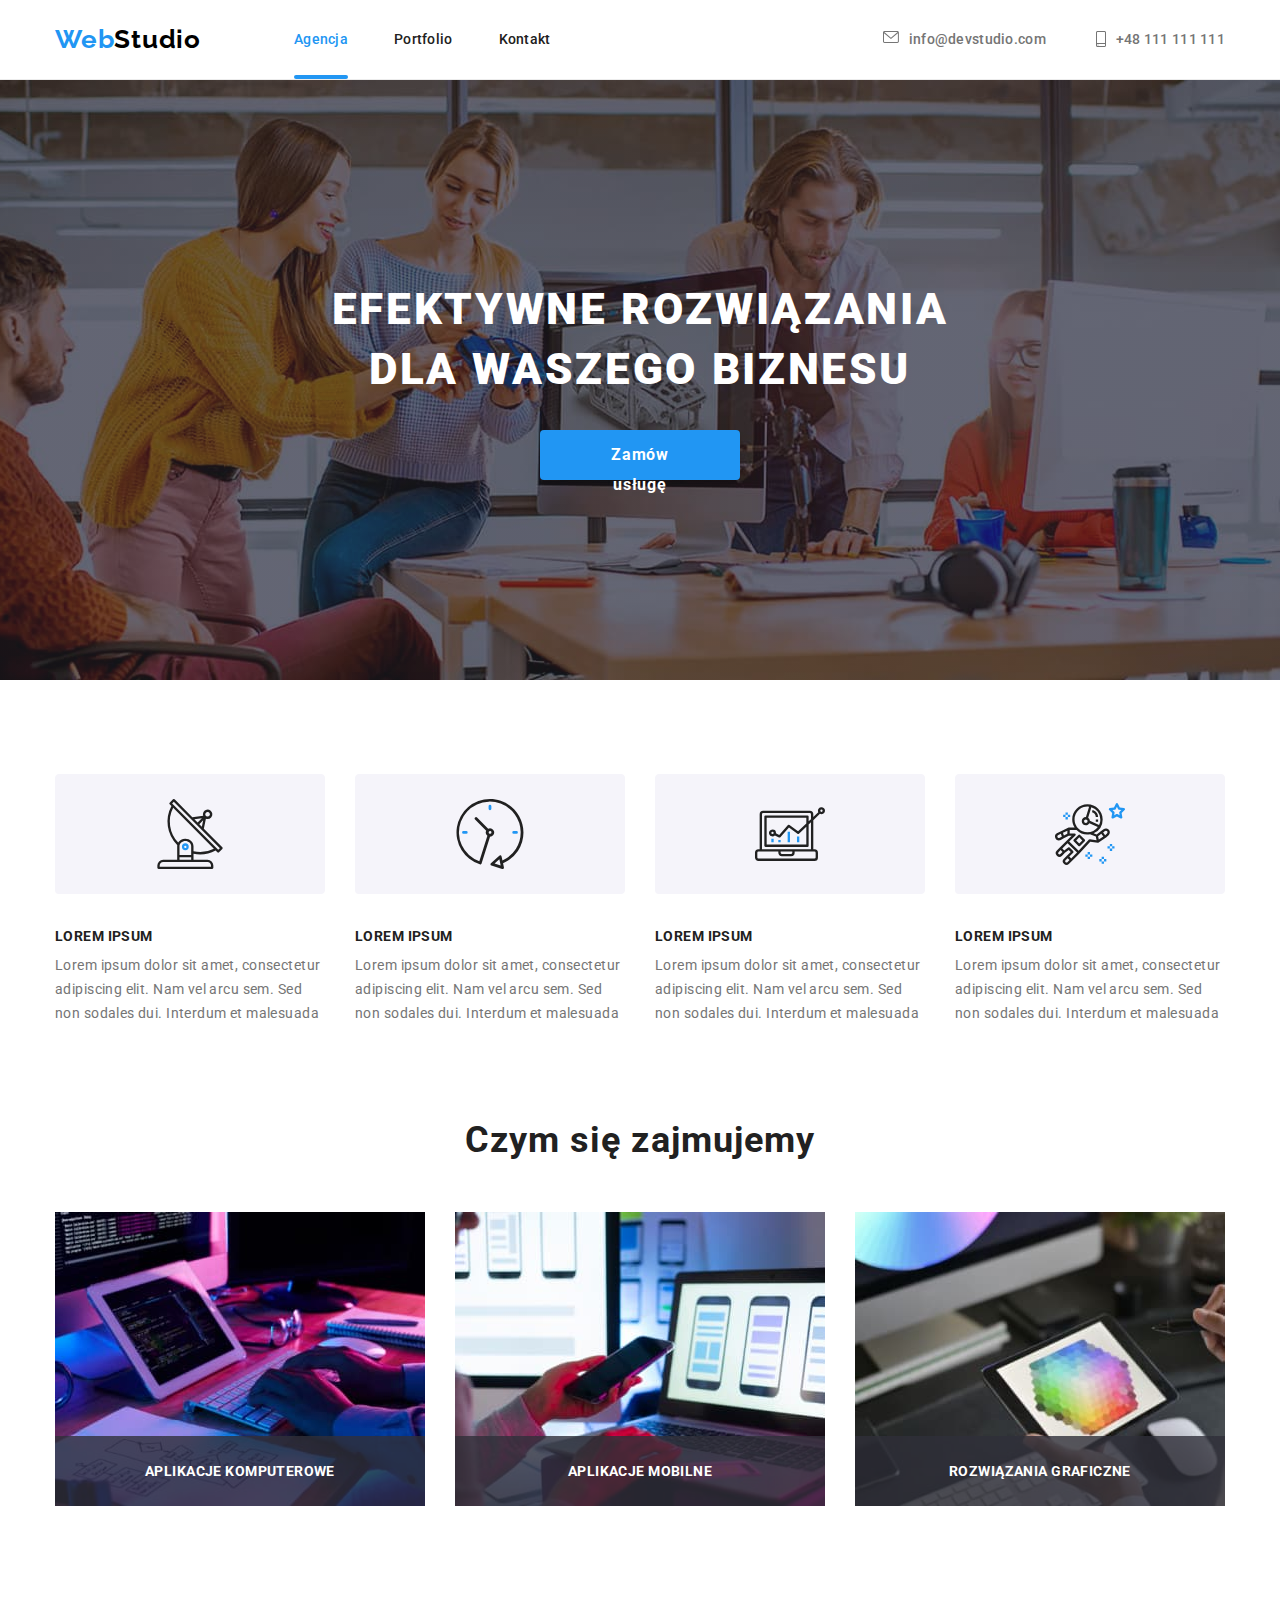
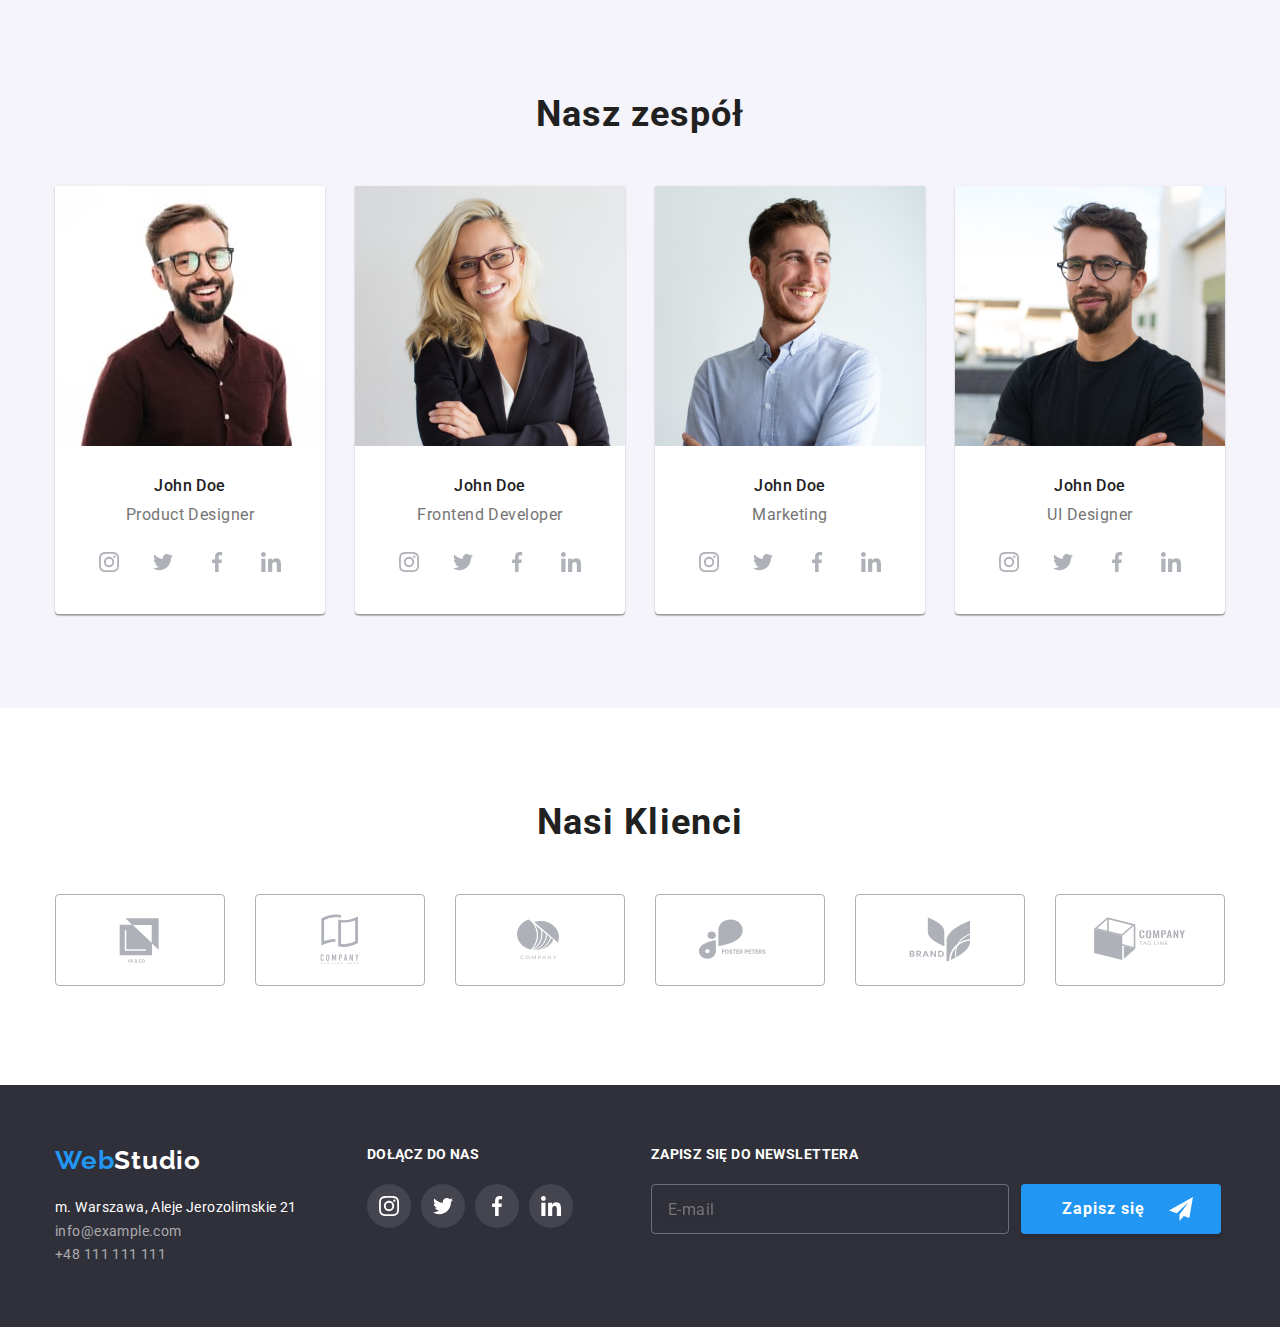
==== index.html @ 9536b59c "Folders" ====
<!DOCTYPE html>
<html lang="pl">
  <head>
    <meta charset="UTF-8" />
    <meta http-equiv="X-UA-Compatible" content="IE=edge" />
    <meta name="viewport" content="width=device-width, initial-scale=1.0" />
    <title>WebStudio</title>
    <link
      rel="stylesheet"
      href="https://cdnjs.cloudflare.com/ajax/libs/animate.css/4.1.1/animate.min.css"
    />
    <link
      rel="stylesheet"
      href="https://cdnjs.cloudflare.com/ajax/libs/modern-normalize/1.0.0/modern-normalize.min.css"
    />
    <link rel="preconnect" href="https://fonts.googleapis.com" />
    <link rel="preconnect" href="https://fonts.gstatic.com" crossorigin />
    <link
      href="https://fonts.googleapis.com/css2?family=Raleway:wght@700&family=Roboto:wght@400;500;700;900&display=swap"
      rel="stylesheet"
    />
    <link rel="stylesheet" href="css/style.css" />
  </head>
  <body>
    <header class="header">
      <div class="container">
        <a class="logo" href="index.html"
          ><span class="span-logo">Web</span>Studio</a
        >
        <nav class="navigation">
          <ul class="navigation-list list">
            <li class="navigation-item">
              <a class="navigation-link link active" href="index.html"
                >Agencja</a
              >
            </li>
            <li class="navigation-item">
              <a class="navigation-link link" href="portfolio.html"
                >Portfolio</a
              >
            </li>
            <li class="navigation-item">
              <a class="navigation-link link" href="#">Kontakt</a>
            </li>
          </ul>
        </nav>
        <a class="header-email link" href="mailto:info@devstudio.com">
          <svg class="email-icon" width="16" height="12">
            <use href="./images/icon.svg#icon-envelope"></use>
          </svg>
          info@devstudio.com</a
        >
        <a class="header-phone link" href="tel:+48111111111">
          <svg class="phone-icon" width="10" height="16">
            <use href="./images/icon.svg#icon-smartphone"></use></svg>+48 111 111 111</a
        >
      </div>
    </header>
    <main>
      <!--hero-->
      <section class="hero">
        <div class="container">
          <h1 class="main-header">EFEKTYWNE ROZWIĄZANIA DLA WASZEGO BIZNESU</h1>
          <button class="modal-btn" type="button" data-modal-open>
            Zamów usługę
          </button>
        </div>
      </section>
      <!--our values-->
      <section class="advantages section">
        <div class="container">
          <h2 hidden>Zalety</h2>
          <ul class="advantages-list list">
            <li class="advantages-list-item">
              <svg width="270" height="120">
                <use
                  class="advantages-icon"
                  href="images\icon.svg#icon-antena"
                ></use>
              </svg>
              <p class="advantages-text">LOREM IPSUM</p>
              <p class="advantages-description">
                Lorem ipsum dolor sit amet, consectetur adipiscing elit. Nam vel
                arcu sem. Sed non sodales dui. Interdum et malesuada
              </p>
            </li>
            <li class="advantages-list-item">
              <svg width="270" height="120">
                <use href="images\icon.svg#icon-zegar"></use>
              </svg>
              <p class="advantages-text">LOREM IPSUM</p>
              <p class="advantages-description">
                Lorem ipsum dolor sit amet, consectetur adipiscing elit. Nam vel
                arcu sem. Sed non sodales dui. Interdum et malesuada
              </p>
            </li>
            <li class="advantages-list-item">
              <svg width="270" height="120">
                <use href="images\icon.svg#icon-laptop"></use>
              </svg>
              <p class="advantages-text">LOREM IPSUM</p>
              <p class="advantages-description">
                Lorem ipsum dolor sit amet, consectetur adipiscing elit. Nam vel
                arcu sem. Sed non sodales dui. Interdum et malesuada
              </p>
            </li>
            <li class="advantages-list-item">
              <svg width="270" height="120">
                <use href="images\icon.svg#icon-astronauta"></use>
              </svg>
              <p class="advantages-text">LOREM IPSUM</p>
              <p class="advantages-description">
                Lorem ipsum dolor sit amet, consectetur adipiscing elit. Nam vel
                arcu sem. Sed non sodales dui. Interdum et malesuada
              </p>
            </li>
          </ul>
        </div>
      </section>
      <!--what we do-->
      <section class="services section">
        <div class="container">
          <h2 class="secondary-header">Czym się zajmujemy</h2>
          <ul class="services-list list">
            <li class="services-list-item">
              <img
                class="services-list-img"
                src="images/what_we_do/what_we_do_img1.jpg"
                alt="grafik pisze na klawiaturze"
                width="370"
                height="294"
              />
              <p class="image-label">Aplikacje komputerowe</p>
            </li>
            <li class="services-list-item">
              <img
                class="services-list-img"
                src="images/what_we_do/what_we_do_img2.jpg"
                alt="grafik pracuje na laptopie i telefonie"
                width="370"
                height="294"
              />
              <p class="image-label">Aplikacje mobilne</p>
            </li>
            <li class="services-list-item">
              <img
                class="services-list-img"
                src="images/what_we_do/what_we_do_img3.jpg"
                alt="grafik pracuje z narzędziem koloru hexa"
                width="370"
                height="294"
              />
              <p class="image-label">Rozwiązania graficzne</p>
            </li>
          </ul>
        </div>
      </section>
      <!--our team-->
      <section class="workers section">
        <div class="container">
          <h2 class="secondary-header">Nasz zespół</h2>
          <ul class="workers-list list">
            <li class="workers-card">
              <img
                class="workers-img"
                src="images/our_team/John_Doe_img1.jpg"
                alt="John Doe"
                width="270"
                height="260"
              />
              <div class="workers-card-wrapper">
                <h3 class="third-header">John Doe</h3>
                <p class="workers-job-title">Product Designer</p>
                <ul class="social-list list">
                  <li class="social-list-item">
                    <a class="social-list-link">
                      <svg class="social-icon" width="20" height="20">
                        <use href="./images/icon.svg#icon-instagram"></use>
                      </svg>
                    </a>
                  </li>
                  <li class="social-list-item">
                    <a class="social-list-link" href="#">
                      <svg class="social-icon" width="20" height="20">
                        <use href="./images/icon.svg#icon-twitter"></use>
                      </svg>
                    </a>
                  </li>
                  <li class="social-list-item">
                    <a class="social-list-link" href="#">
                      <svg class="social-icon" width="20" height="20">
                        <use href="./images/icon.svg#icon-facebook"></use>
                      </svg>
                    </a>
                  </li>
                  <li class="social-list-item">
                    <a class="social-list-link" href="#">
                      <svg class="social-icon" width="20" height="20">
                        <use href="./images/icon.svg#icon-linkedin"></use>
                      </svg>
                    </a>
                  </li>
                </ul>
              </div>
            </li>
            <li class="workers-card">
              <img
                class="workers-img"
                src="images/our_team/John_Doe_img2.jpg"
                alt="John Doe"
                width="270"
                height="260"
              />
              <div class="workers-card-wrapper">
                <h3 class="third-header">John Doe</h3>
                <p class="workers-job-title">Frontend Developer</p>
                <ul class="social-list list">
                  <li class="social-list-item">
                    <a class="social-list-link">
                      <svg class="social-icon" width="20" height="20">
                        <use href="./images/icon.svg#icon-instagram"></use>
                      </svg>
                    </a>
                  </li>
                  <li class="social-list-item">
                    <a class="social-list-link" href="#">
                      <svg class="social-icon" width="20" height="20">
                        <use href="./images/icon.svg#icon-twitter"></use>
                      </svg>
                    </a>
                  </li>
                  <li class="social-list-item">
                    <a class="social-list-link" href="#">
                      <svg class="social-icon" width="20" height="20">
                        <use href="./images/icon.svg#icon-facebook"></use>
                      </svg>
                    </a>
                  </li>
                  <li class="social-list-item">
                    <a class="social-list-link" href="#">
                      <svg class="social-icon" width="20" height="20">
                        <use href="./images/icon.svg#icon-linkedin"></use>
                      </svg>
                    </a>
                  </li>
                </ul>
              </div>
            </li>
            <li class="workers-card">
              <img
                class="workers-img"
                src="images/our_team/John_Doe_img3.jpg"
                alt="John Doe"
                width="270"
                height="260"
              />
              <div class="workers-card-wrapper">
                <h3 class="third-header">John Doe</h3>
                <p class="workers-job-title">Marketing</p>
                <ul class="social-list list">
                  <li class="social-list-item">
                    <a class="social-list-link">
                      <svg class="social-icon" width="20" height="20">
                        <use href="./images/icon.svg#icon-instagram"></use>
                      </svg>
                    </a>
                  </li>
                  <li class="social-list-item">
                    <a class="social-list-link" href="#">
                      <svg class="social-icon" width="20" height="20">
                        <use href="./images/icon.svg#icon-twitter"></use>
                      </svg>
                    </a>
                  </li>
                  <li class="social-list-item">
                    <a class="social-list-link" href="#">
                      <svg class="social-icon" width="20" height="20">
                        <use href="./images/icon.svg#icon-facebook"></use>
                      </svg>
                    </a>
                  </li>
                  <li class="social-list-item">
                    <a class="social-list-link" href="#">
                      <svg class="social-icon" width="20" height="20">
                        <use href="./images/icon.svg#icon-linkedin"></use>
                      </svg>
                    </a>
                  </li>
                </ul>
              </div>
            </li>
            <li class="workers-card">
              <img
                class="workers-img"
                src="images/our_team/John_Doe_img4.jpg"
                alt="John Doe"
                width="270"
                height="260"
              />
              <div class="workers-card-wrapper">
                <h3 class="third-header">John Doe</h3>
                <p class="workers-job-title">UI Designer</p>
                <ul class="social-list list">
                  <li class="social-list-item">
                    <a class="social-list-link">
                      <svg class="social-icon" width="20" height="20">
                        <use href="./images/icon.svg#icon-instagram"></use>
                      </svg>
                    </a>
                  </li>
                  <li class="social-list-item">
                    <a class="social-list-link" href="#">
                      <svg class="social-icon" width="20" height="20">
                        <use href="./images/icon.svg#icon-twitter"></use>
                      </svg>
                    </a>
                  </li>
                  <li class="social-list-item">
                    <a class="social-list-link" href="#">
                      <svg class="social-icon" width="20" height="20">
                        <use href="./images/icon.svg#icon-facebook"></use>
                      </svg>
                    </a>
                  </li>
                  <li class="social-list-item">
                    <a class="social-list-link" href="#">
                      <svg class="social-icon" width="20" height="20">
                        <use href="./images/icon.svg#icon-linkedin"></use>
                      </svg>
                    </a>
                  </li>
                </ul>
              </div>
            </li>
          </ul>
        </div>
      </section>
      <!--our clients-->
      <section class="clients section">
        <div class="container">
          <h2 class="secondary-header">Nasi Klienci</h2>
          <ul class="client-list list">
            <li class="client-list-card">
              <a href="#">
                <svg class="client-logo-icon"width="170" height="92">
                  <use href="./images/icon.svg#icon-Logo"></use>
                </svg>
              </a>
            </li>
            <li class="client-list-card">
              <a href="#">
                <svg class="client-logo-icon" width="170" height="92">
                  <use href="./images/icon.svg#icon-Logo-1"></use>
                </svg>
              </a>
            </li>
            <li class="client-list-card">
              <a href="#">
                <svg class="client-logo-icon"width="170" height="92">
                  <use href="./images/icon.svg#icon-Logo-2"></use>
                </svg>
              </a>
            </li>
            <li class="client-list-card">
              <a href="#">
                <svg class="client-logo-icon"width="170" height="92">
                  <use href="./images/icon.svg#icon-Logo-3"></use>
                </svg>
              </a>
            </li>
            <li class="client-list-card">
              <a href="#">
                <svg class="client-logo-icon"width="170" height="92">
                  <use href="./images/icon.svg#icon-Logo-4"></use>
                </svg>
              </a>
            </li>
            <li class="client-list-card">
              <a href="#">
                <svg class="client-logo-icon"width="170" height="92">
                  <use href="./images/icon.svg#icon-Logo-5"></use>
                </svg>
              </a>
            </li>
          </ul>
        </div>
      </section>
    </main>
    <footer class="footer">
      <div class="container">
        <div class="footer-left-side">
          <a class="logo logo-dark-theme link" href="index.html"
            ><span class="span-logo">Web</span>Studio</a
          >
          <address>
            <ul class="address-list list">
              <li class="address-item">
                <a
                  class="footer-address link"
                  href="https://goo.gl/maps/2zvKoqbJvBjzFYyW6"
                  target="_blank"
                  >m. Warszawa, Aleje Jerozolimskie 21</a
                >
              </li>
              <li class="address-item">
                <a class="footer-email link" href="mailto:info@example.com"
                  >info@example.com</a
                >
              </li>
              <li class="address-item">
                <a class="footer-phone link" href="tel:+48111111111"
                  >+48 111 111 111</a
                >
              </li>
            </ul>
          </address>
        </div>
        <div class="footer-socials">
          <p class="footer-social-text">DOŁĄCZ DO NAS</p>
          <ul class="footer-social-list list">
            <li class="footer-social-list-item">
              <a class="footer-social-list-link">
                <svg class="footer-social-icon">
                  <use href="./images/icon.svg#icon-instagram"></use>
                </svg>
              </a>
            </li>
            <li class="footer-social-list-item">
              <a class="footer-social-list-link" href="#">
                <svg class="footer-social-icon">
                  <use href="./images/icon.svg#icon-twitter"></use>
                </svg>
              </a>
            </li>
            <li class="footer-social-list-item">
              <a class="footer-social-list-link" href="#">
                <svg class="footer-social-icon">
                  <use href="./images/icon.svg#icon-facebook"></use>
                </svg>
              </a>
            </li>
            <li class="footer-social-list-item">
              <a class="footer-social-list-link" href="#">
                <svg class="footer-social-icon">
                  <use href="./images/icon.svg#icon-linkedin"></use>
                </svg>
              </a>
            </li>
          </ul>
        </div>
        <form class="footer-form">
          Zapisz się do newslettera
          <div class="footer-form-wrapper">
          <label class="footer-form-field">
                <input class="footer-form-input" type="email" name="newsletter-email" placeholder="E-mail">
                </label>
                <button type="submit" class="modal-btn">Zapisz się
                  <svg class="footer-form-icon" width="24" height="24">
                    <use href="./images/icon.svg#icon-icon-send"></use>
                  </svg>
                </button>
              </div>
        </form>
      </div>
    </footer>
    <div class="backdrop is-hidden" data-modal>
      <div class="modal">
        <svg class="close-btn" data-modal-close>
          <use href="./images/icon.svg#icon-close-modal"></use>
        </svg>
        <h2 class="modal-form-header">Zostaw swoje dane w formularzu poniżej</h2>
        <form class="modal-form" name="signup-form" action="#" method="post">
          <label class="modal-form-field">
            Imię
            <span class="modal-form-input-wrapper">
              <input class="modal-form-input" type="text" name="user-name" />
              <svg class="modal-form-icon" width="18" height="18">
                <use href="./images/icon.svg#icon-person-black"></use>
              </svg>
            </span>
          </label>
          <label class="modal-form-field">
            Telefon
            <span class="modal-form-input-wrapper">
              <input class="modal-form-input" type="tel" name="user-phone" />
              <svg class="modal-form-icon" width="18" height="18">
                <use href="./images/icon.svg#icon-phone-black"></use>
              </svg>
            </span>
          </label>
          <label class="modal-form-field"> 
            Email
            <span class="modal-form-input-wrapper">
              <input class="modal-form-input" type="email" name="user-email" />
              <svg class="modal-form-icon" width="18" height="18">
                <use href="./images/icon.svg#icon-email-black"></use>
              </svg>
            </span>
          </label>
          <label class="modal-form-field">
            Komentarz
            <textarea class="modal-form-message" name="user-message" placeholder="Wprowadź tekst">
            </textarea>
          </label>
          <input id="user-policy" type="checkbox" class="modal-form-policy visually-hidden" name="policy" value="accept-policy"/>
          <label for="user-policy" class="modal-form-policy-text"> 
            Oświadczam, iż akceptuję <a href="#regulamin">Regulamin</a> i <a href="#policy">Politykę Prywatności.</a>
          </label>
          <button type="submit" class="modal-btn"> Wyślij
          </button>
        </form>
      </div>
    </div>
    <script src="modal.js"></script>
  </body>
</html>
---- css/style.css ----
:root {
  --main-color: #212121;
  --secondary-color: #2196f3;
  --third-color: #ffffff;
  --fourth-color: #757575;
  --header-bg-color: #2f303a;
  --header-line: #ececec;
  --logo-color: #000000;
  --filters-btn-bg: #f5f4fa;
  --footer-contacts: rgba(255, 255, 255, 0.6);
  --footer-form: rgba(255, 255, 255, 0.3);
  --cards-border-color: #eeeeee;
  --social-icon: #afb1b8;
  --footer-social-icon: rgba(255, 255, 255, 0.1);
  --services-bg: rgba(47, 48, 58, 0.8);
  --overlay-color: rgba(33, 150, 243, 0.9);
  --backdrop: rgba(0, 0, 0, 0.2);
  --modal-inputs: rgba(33, 33, 33, 0.2);
}
body {
  font-family: "Roboto", sans-serif;
  color: var(--main-color);
  max-width: 1600px;
  margin: 0 auto;
}

h1,
h2,
h3,
h4,
h5,
h6 {
  margin: 0;
  padding: 0;
}

ul,
ol {
  margin: 0;
  padding: 0;
}

p {
  margin: 0;
  padding: 0;
}
img {
  display: block;
}

.list {
  list-style-type: none;
}

.link {
  text-decoration: none;
}
.container {
  width: 1200px;
  margin: 0 auto;
  padding: 0 15px;
}

.section {
  padding-bottom: 94px;
  padding-top: 94px;
}
/* COMPONENTS */

.modal-btn {
  display: block;
  margin-right: auto;
  margin-left: auto;
  padding: 10px 41px;
  width: 200px;
  height: 50px;
  font-weight: 700;
  font-size: 16px;
  line-height: 1.875;
  align-items: center;
  text-align: center;
  letter-spacing: 0.06em;
  color: var(--third-color);
  background-color: var(--secondary-color);
  border-style: none;
  box-shadow: 0px 4px 4px rgba(0, 0, 0, 0.15);
  border-radius: 4px;
  cursor: pointer;
}

.secondary-header {
  margin-bottom: 50px;
  font-weight: 700;
  font-size: 36px;
  line-height: 1.166;
  text-align: center;
  letter-spacing: 0.03em;
}

.third-header {
  margin-bottom: 10px;
  font-weight: 500;
  font-size: 16px;
  line-height: 1.187;
  text-align: center;
  letter-spacing: 0.03em;
}
/* END COMPONENTS */

/* HEADER */

.header {
  border-bottom: 1px solid var(--header-line);
}

.header .container {
  display: flex;
  padding-top: 24px;
  padding-bottom: 24px;
  align-items: center;
}

.logo {
  margin-right: 93px;
  font-family: "Raleway";
  font-weight: 700;
  font-size: 26px;
  line-height: 1.192;
  text-decoration: none;
  letter-spacing: 0.03em;
  color: var(--logo-color);
}
.logo-dark-theme {
  color: var(--third-color);
}
.span-logo {
  color: var(--secondary-color);
}

.navigation-list {
  display: flex;
}

.navigation-item:not(:last-child) {
  margin-right: 46px;
}

.navigation-link,
.header-email,
.header-phone {
  font-weight: 500;
  font-size: 14px;
  line-height: 1.143;
  letter-spacing: 0.02em;
}
.navigation-link {
  color: var(--main-color);
}

.navigation-item {
  position: relative;
}
.navigation-item .active::after {
  content: "";
  display: block;
  position: absolute;
  top: 45px;
  width: 100%;
  height: 4px;
  border-radius: 2px;
  background-color: var(--secondary-color);
}
.active {
  color: var(--secondary-color);
}

.header-phone,
.header-email {
  display: flex;
  color: var(--fourth-color);
}

.header-email {
  margin-left: auto;
  margin-right: 50px;
}
.email-icon,
.phone-icon {
  margin-right: 10px;
  fill: currentColor;
}

.navigation-link:hover,
.header-email:hover,
.header-phone:hover,
.navigation-link:focus,
.header-email:focus,
.header-phone:focus {
  color: var(--secondary-color);
  transition-property: color;
  transition-timing-function: cubic-bezier(0.4, 0, 0.2, 1);
  transition-duration: 250ms;
}

/* END HEADER */

/* HERO */
.hero {
  display: flex;
  background-image: linear-gradient(
      rgba(47, 48, 58, 0.4),
      rgba(47, 48, 58, 0.4)
    ),
    url(../images/bg_images/hero_bg_image.jpg);
  background-color: var(--header-bg-color);
  background-size: 1600px 600px;
  background-repeat: no-repeat;
  background-position: center;
  padding-top: 200px;
  padding-bottom: 200px;
}

.hero .main-header {
  width: 696px;
  margin-left: auto;
  margin-right: auto;
  text-align: center;
}

.main-header {
  margin-bottom: 30px;
  font-weight: 900;
  font-size: 44px;
  line-height: 1.363;
  text-align: center;
  letter-spacing: 0.06em;
  text-transform: uppercase;
  color: var(--third-color);
}

/* END HERO */

/* ADVANTAGES */
.advantages {
  padding-bottom: 0;
}
.advantages-list {
  display: flex;
  justify-content: space-between;
}
.advantages-list-item:not(:last-child) {
  margin-right: 30px;
}

.advantages-text {
  margin-top: 30px;
  margin-bottom: 10px;
  font-weight: 700;
  font-size: 14px;
  line-height: 1.143;
  letter-spacing: 0.03em;
  text-transform: uppercase;
}

.advantages-description {
  font-size: 14px;
  line-height: 1.714;
  letter-spacing: 0.03em;
  color: var(--fourth-color);
}

/* SERVICES */

.services-list {
  display: flex;
  justify-content: space-between;
}
.services-list-item {
  position: relative;
}

.image-label {
  width: 100%;
  position: absolute;
  bottom: 0;
  padding: 27px 90px;
  background-color: var(--services-bg);

  font-weight: 700;
  font-size: 14px;
  line-height: 1.142;
  text-align: center;
  letter-spacing: 0.03em;
  text-transform: uppercase;
  color: var(--third-color);
}
/* END SERVICES */

/* WORKERS */
.workers {
  background-color: var(--filters-btn-bg);
}
.workers-card {
  background-color: var(--third-color);
  box-shadow: 0px 1px 3px rgba(0, 0, 0, 0.12), 0px 1px 1px rgba(0, 0, 0, 0.14),
    0px 2px 1px rgba(0, 0, 0, 0.2);
  border-radius: 0px 0px 4px 4px;
}
.workers-list {
  display: flex;
  justify-content: space-between;
}
.workers-job-title {
  font-size: 16px;
  line-height: 1.187;
  text-align: center;
  letter-spacing: 0.03em;
  color: var(--fourth-color);
  margin-bottom: 16px;
}

.workers-card-wrapper {
  padding: 30px 32px;
}

.social-list {
  display: flex;
  align-items: center;
  justify-content: space-between;
}
.social-list-link {
  display: flex;
  width: 44px;
  height: 44px;
  background-color: var(--third-color);
  fill: var(--social-icon);
  border-radius: 50%;
  align-items: center;
  justify-content: center;
  transition-property: fill, background-color;
  transition-duration: 250ms;
  transition-timing-function: cubic-bezier(0.4, 0, 0.2, 1);
}

.social-list-link:hover,
.social-list-link:focus {
  fill: var(--third-color);
  background-color: var(--secondary-color);
}

/* END WORKERS */

/* OUR CLIENTS */
.client-list {
  display: flex;
  align-items: center;
  justify-content: space-between;
}
/* .client-list-card {
  /* padding: 16px 32px;
  border: 1px solid var(--social-icon);
  border-radius: 4px;
  fill: var(--social-icon); */

/* .client-list-card:hover,
.client-list-card:focus {
  border: 1px solid var(--secondary-color);
  fill: var(--secondary-color);
} */

.client-logo-icon {
  cursor: pointer;
  padding: 16px 32px;
  border: 1px solid var(--social-icon);
  border-radius: 4px;
  fill: var(--social-icon);
  transition-property: fill, border;
  transition-duration: 250ms;
  transition-timing-function: cubic-bezier(0.4, 0, 0.2, 1);
}

.client-logo-icon:hover,
.client-logo-icon:focus {
  fill: var(--secondary-color);
  border: 1px solid var(--secondary-color);
}

/* END OUR CLIENTS */

/* FOOTER */

.footer {
  background-color: var(--header-bg-color);
}

.footer .container {
  padding-top: 60px;
  padding-bottom: 60px;
  display: flex;
  cursor: pointer;
}

.address-list {
  display: block;
  margin-top: 20px;
}
.footer-address,
.footer-email,
.footer-phone {
  font-style: normal;
  font-size: 14px;
  line-height: 1.714;
  letter-spacing: 0.03em;
  transition-property: color;
  transition-timing-function: cubic-bezier(0.4, 0, 0.2, 1);
  transition-duration: 250ms;
}

.footer-address:hover,
.footer-email:hover,
.footer-phone:hover,
.footer-address:focus,
.footer-email:focus,
.footer-phone:focus {
  color: var(--secondary-color);
}

.footer-address {
  color: var(--third-color);
}

.footer-email,
.footer-phone {
  color: var(--footer-contacts);
}

.footer-socials {
  margin-left: 70px;
  margin-right: 78px;
  align-items: center;
}

.footer-social-text {
  font-weight: 700;
  font-size: 14px;
  line-height: 1.42;
  letter-spacing: 0.03em;
  text-transform: uppercase;
  color: var(--third-color);
}
.footer-social-list {
  display: flex;
  margin-top: 20px;
}

.footer-social-list-item:not(:last-child) {
  margin-right: 10px;
}

.footer-social-list-link {
  display: flex;
  width: 44px;
  height: 44px;
  background-color: var(--footer-social-icon);
  border-radius: 50%;
  align-items: center;
  justify-content: center;
  cursor: pointer;
}

.footer-social-list-link:hover,
.footer-social-list-link:focus,
.footer-social-icon:hover,
.footer-social-icon:focus {
  fill: var(--third-color);
  background-color: var(--secondary-color);
  transition: cubic-bezier(0.4, 0, 0.2, 1);
  transition-duration: 250ms;
}

.footer-social-icon {
  fill: var(--third-color);
  width: 20px;
  height: 20px;
}

.footer-form {
  font-weight: 700;
  font-size: 14px;
  line-height: 1.42;
  letter-spacing: 0.03em;
  text-transform: uppercase;
  color: var(--third-color);
}

.footer .modal-btn {
  position: relative;
  padding-right: 76px;
}

.footer-form-icon {
  position: absolute;
  top: 50%;
  transform: translateY(-50%);
  right: 28px;
}
.footer-form-wrapper {
  display: flex;
  align-items: center;
  margin-top: 20px;
}

.footer-form-input {
  width: 358px;
  height: 50px;
  padding: 16px;
  margin-right: 12px;
  background-color: transparent;
  border: 1px solid var(--footer-form);
  filter: drop-shadow(0px 4px 4px rgba(0, 0, 0, 0.15));
  border-radius: 4px;
  font-size: 16px;
  line-height: 1.25;
  letter-spacing: 0.03em;
  color: var(--footer-contacts);
}

.footer-form-input:focus {
  outline: none;
  border-color: var(--secondary-color);
}
/* END FOOTER */

/* FILTERS */

.projects-filters {
  padding-bottom: 0;
  margin-bottom: 34px;
}
.project-filters-list {
  display: flex;
  justify-content: center;
}
.project-filters-item:not(:last-child) {
  margin-right: 8px;
}
.project-filters-btn {
  padding: 6px 22px;
  background: var(--filters-btn-bg);
  border-style: none;
  border-radius: 4px;
  font-weight: 500;
  font-size: 16px;
  line-height: 1.625;
  text-align: center;
  letter-spacing: 0.03em;
  cursor: pointer;
  transition-property: color, box-shadow, background-color;
  transition-timing-function: cubic-bezier(0.4, 0, 0.2, 1);
  transition-duration: 250ms;
}
.project-filters-btn:hover,
.project-filters-btn:focus {
  background-color: var(--secondary-color);
  color: var(--third-color);
  box-shadow: 0px 3px 1px rgba(0, 0, 0, 0.1), 0px 1px 2px rgba(0, 0, 0, 0.08),
    0px 2px 2px rgba(0, 0, 0, 0.12);
}
/* END FILTERS */

/* PROJECTS */
.projects {
  padding-top: 0;
}

.box {
  position: relative;
  overflow: hidden;
}

.projects-card:hover .project-overlay {
  transform: translateY(0);
}

.project-overlay {
  position: absolute;
  top: 0;
  left: 0;
  width: 100%;
  height: 100%;
  transform: translateY(100%);
  justify-content: center;
  padding: 49px 35px;
  font-size: 18px;
  line-height: 1.556;
  color: var(--third-color);
  background: var(--overlay-color);
  transition: 250ms cubic-bezier(0.4, 0, 0.2, 1);
}

.project-cards-wrapper {
  padding: 20px 24px;
  border-bottom: 1px solid var(--cards-border-color);
  border-right: 1px solid var(--cards-border-color);
  border-left: 1px solid var(--cards-border-color);
}
.projects-card:hover {
  box-shadow: 0px 1px 1px rgba(0, 0, 0, 0.12), 0px 4px 4px rgba(0, 0, 0, 0.06),
    1px 4px 6px rgba(0, 0, 0, 0.16);
  transition: box-shadow 250ms cubic-bezier(0.4, 0, 0.2, 1);
}

.projects-list {
  display: flex;
  flex-wrap: wrap;
  margin-right: -30px;
  margin-top: -30px;
}
.projects-card {
  margin-right: 30px;
  margin-top: 30px;
  flex-basis: calc(100% / 3 - 30px);
  transition-property: color, box-shadow;
  transition-timing-function: cubic-bezier(0.4, 0, 0.2, 1);
  transition-duration: 250ms;
}

.projects-name {
  font-weight: 700;
  font-size: 18px;
  line-height: 2;
  letter-spacing: 0.06em;
}

.projects-category {
  font-size: 16px;
  line-height: 1.875;
  letter-spacing: 0.03em;
  color: var(--fourth-color);
}
/* END PROJECTS */

/* FOOTER */

.footer-email-portfolio {
  text-decoration-line: underline;
}

/* END FOOTER */

/* BACKDROP */
.backdrop {
  position: fixed;
  top: 0;
  left: 0;
  width: 100%;
  height: 100%;
  background-color: var(--backdrop);
  opacity: 1;
  transition: opacity 1s cubic-bezier(0.4, 0, 0.2, 1);
}

.is-hidden {
  opacity: 0;
  visibility: 0;
  pointer-events: none;
}

.modal {
  position: absolute;
  left: 50%;
  top: 50%;
  width: 528px;
  min-height: 581px;
  padding: 40px;
  box-shadow: 0px 1px 3px rgba(0, 0, 0, 0.12), 0px 1px 1px rgba(0, 0, 0, 0.14),
    0px 2px 1px rgba(0, 0, 0, 0.2);
  border-radius: 4px;
  background-color: var(--third-color);
  transform: translate(-50%, -50%) scale(1);
  transition: transform 500ms linear 500ms;
}

.close-btn {
  display: flex;
  align-items: center;
  justify-content: center;
  position: absolute;
  top: 8px;
  right: 8px;
  width: 30px;
  height: 30px;
  border: 1px solid rgba(0, 0, 0, 0.1);
  border-radius: 50%;
  background-color: var(--third-color);
  cursor: pointer;
}

.modal-form-header {
  margin-bottom: 12px;
  font-weight: 700;
  font-size: 20px;
  line-height: 1.15;
  text-align: center;
  letter-spacing: 0.03em;
  color: var(--main-color);
}
.modal-form {
  display: flex;
  flex-direction: column;
}

.modal-form-field {
  margin-bottom: 10px;
  font-size: 12px;
  line-height: 1.666;
  letter-spacing: 0.01em;
  color: var(--fourth-color);
}

.modal-form-input-wrapper {
  position: relative;
  display: block;
  margin-top: 4px;
}

.modal-form-input {
  width: 100%;
  height: 40px;
  border: 1px solid var(--modal-inputs);
  border-radius: 4px;
  padding-left: 42px;
  transition: border-color 250ms cubic-bezier(0.4, 0, 0.2, 1);
}

.modal-form-input:focus,
.modal-form-message:focus {
  outline: none;
  border-color: var(--secondary-color);
}
.modal-form-icon {
  position: absolute;
  top: 50%;
  transform: translateY(-50%);
  left: 12px;
  transition: fill 250ms cubic-bezier(0.4, 0, 0.2, 1);
}

.modal-form-input:focus + .modal-form-icon {
  fill: var(--secondary-color);
}

.modal-form-message {
  width: 100%;
  height: 120px;
  padding: 12px 16px;
  margin-top: 4px;
  border: 1px solid var(--modal-inputs);
  border-radius: 4px;
  resize: none;
  transition: border-color 250ms cubic-bezier(0.4, 0, 0.2, 1);
}

.modal-form-policy-text {
  margin-left: auto;
  margin-right: auto;
  margin-bottom: 30px;
  font-size: 14px;
  line-height: 1.714;
  letter-spacing: 0.03em;
  color: var(--fourth-color);
}

.modal-form-policy-text > a {
  color: var(--secondary-color);
}

.modal-form-policy-text::before {
  display: inline-block;
  content: "";
  width: 16px;
  height: 16px;
  border: 2px solid var(--main-color);
  border-radius: 2px;
}

.modal-form-policy:checked + .modal-form-policy-text::before {
  background-image: url("data:image/svg+xml;charset=UTF-8,%3csvg width='16' height='15' viewBox='0 0 16 15' fill='none' xmlns='http://www.w3.org/2000/svg'%3e%3crect width='16' height='15' rx='2' fill='%232196F3'/%3e%3cpath d='M3.95703 7.75166L3.88825 7.68604L3.81923 7.75141L2.93123 8.59258L2.85486 8.66492L2.93097 8.73753L6.42671 12.0724L6.49574 12.1382L6.56476 12.0724L14.069 4.91352L14.1449 4.84116L14.069 4.76881L13.1873 3.92764L13.1183 3.86183L13.0493 3.92761L6.49577 10.1735L3.95703 7.75166Z' fill='white' stroke='white' stroke-width='0.2'/%3e%3c/svg%3e ");
  border: none;
  background-color: var(--secondary-color);
}

.visually-hidden {
  /* position: absolute !important;
  clip: rect(1px 1px 1px 1px);
  clip: rect(1px, 1px, 1px, 1px);
  padding: 0 !important;
  border: 0 !important;
  height: 1px !important;
  width: 1px !important;
  overflow: hidden; */
  -moz-appearance: none;
  -webkit-appearance: none;
  appearance: none;
}
/* BACKDROP */
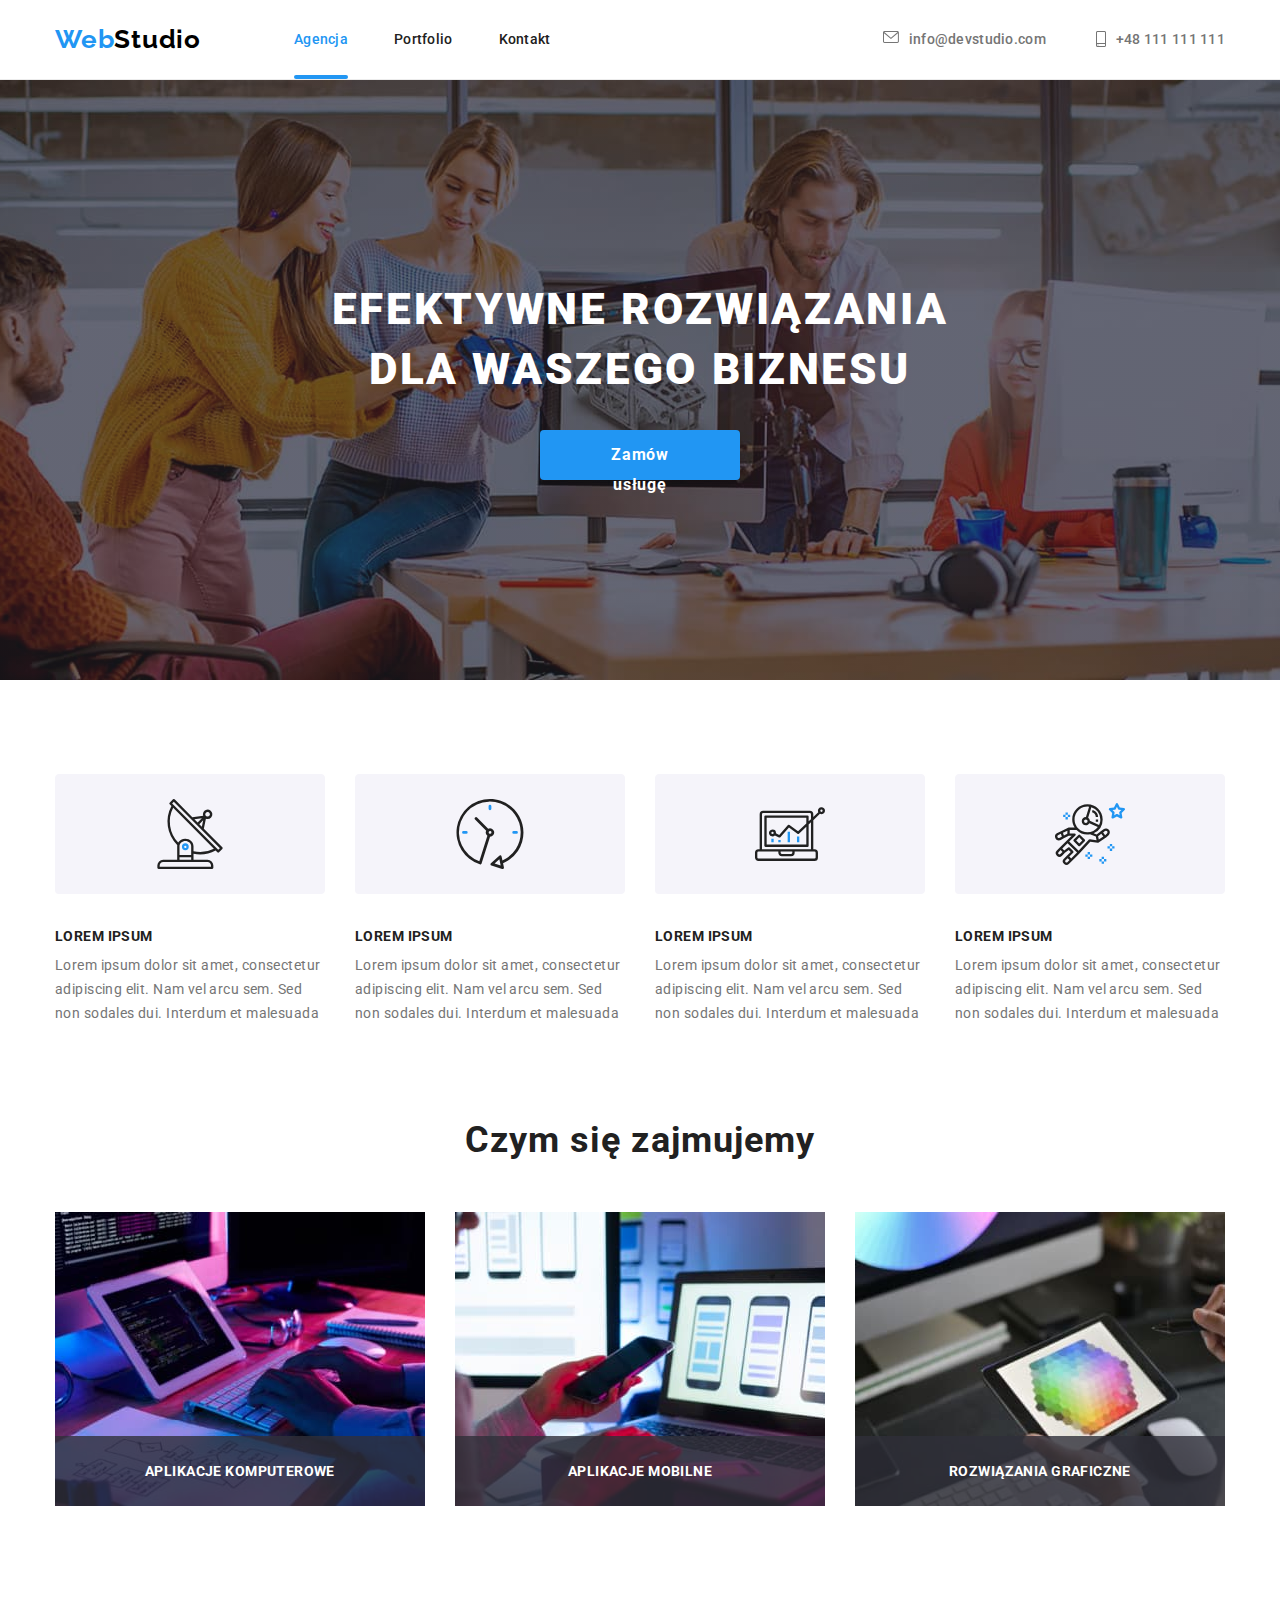
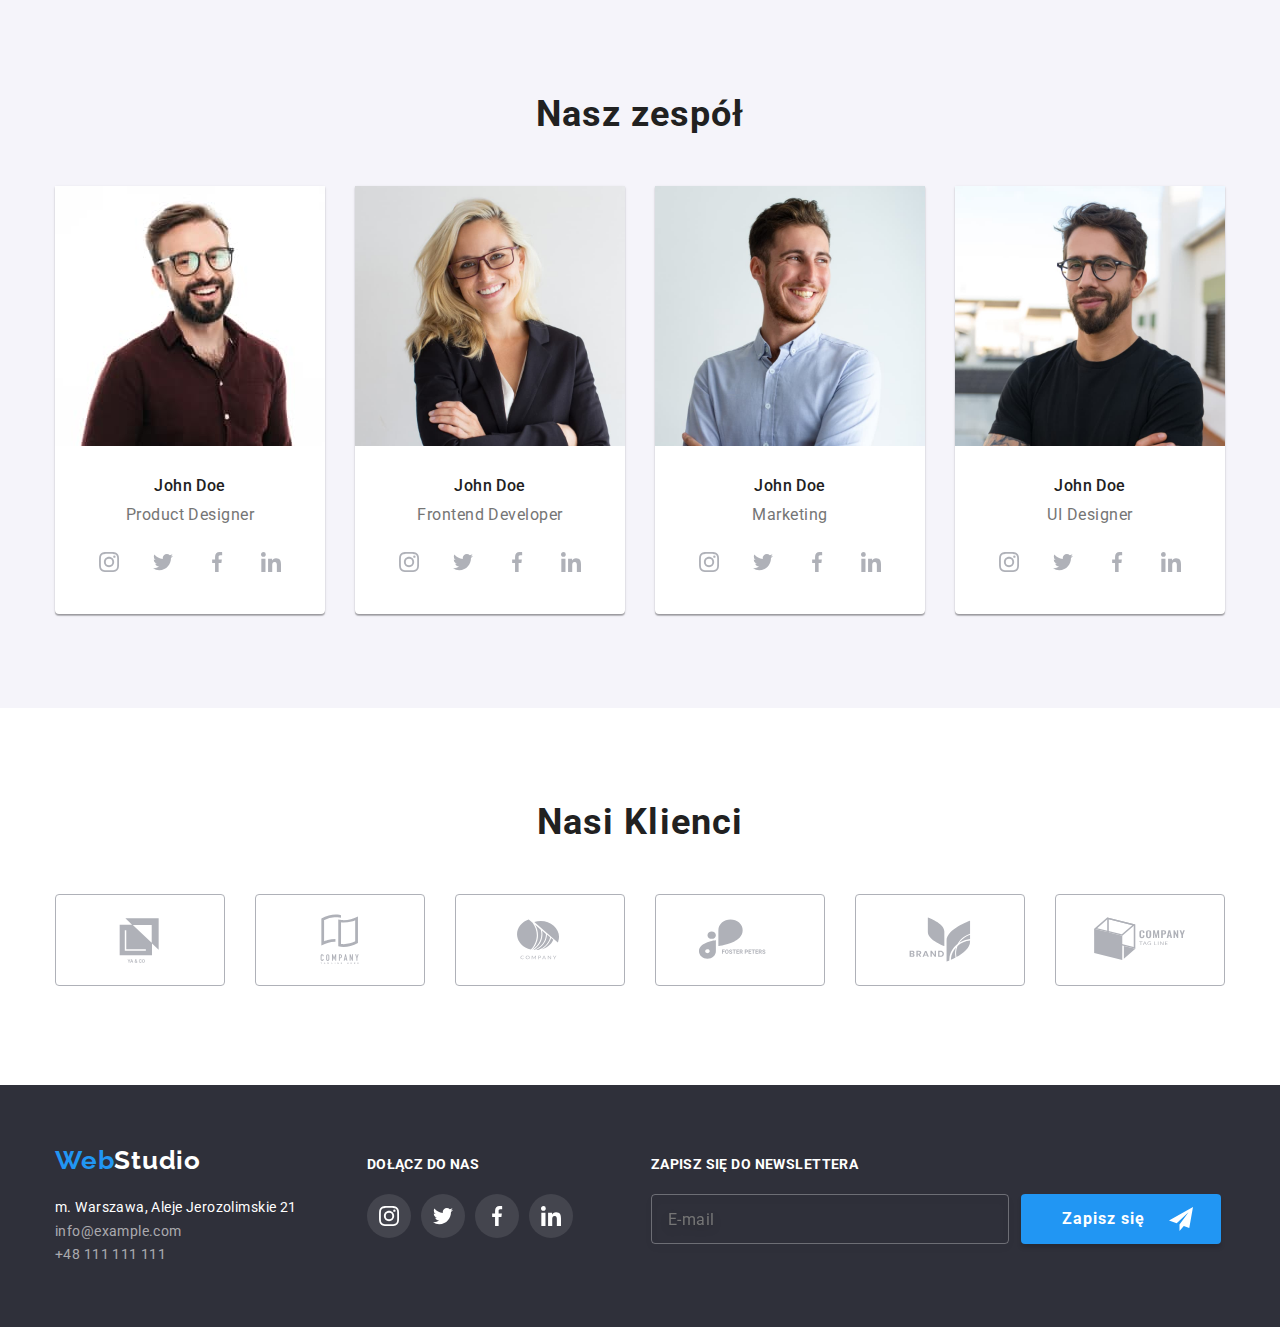
==== commit 3090b583: "Footer" ====
--- a/index.html
+++ b/index.html
@@ -416,7 +416,7 @@
           </address>
         </div>
         <div class="footer-socials">
-          <p class="footer-social-text">DOŁĄCZ DO NAS</p>
+          <h4 class="footer-header">DOŁĄCZ DO NAS</h4>
           <ul class="footer-social-list list">
             <li class="footer-social-list-item">
               <a class="footer-social-list-link">
@@ -448,18 +448,18 @@
             </li>
           </ul>
         </div>
-        <form class="footer-form">
-          Zapisz się do newslettera
-          <div class="footer-form-wrapper">
-          <label class="footer-form-field">
-                <input class="footer-form-input" type="email" name="newsletter-email" placeholder="E-mail">
-                </label>
-                <button type="submit" class="modal-btn">Zapisz się
-                  <svg class="footer-form-icon" width="24" height="24">
-                    <use href="./images/icon.svg#icon-icon-send"></use>
-                  </svg>
-                </button>
-              </div>
+        <div class="footer-form-wrapper">
+          <h4 class="footer-header">Zapisz się do newslettera</h4>
+          <form class="footer-form">
+            <label class="footer-form-field">
+              <input class="footer-form-input" type="email" name="newsletter-email" placeholder="E-mail">
+            </label>
+            <button type="submit" class="modal-btn">Zapisz się
+              <svg class="footer-form-icon" width="24" height="24">
+                <use href="./images/icon.svg#icon-icon-send"></use>
+              </svg>
+            </button>
+        </div>
         </form>
       </div>
     </footer>
--- a/css/style.css
+++ b/css/style.css
@@ -398,12 +398,29 @@
   padding-bottom: 60px;
   display: flex;
   cursor: pointer;
+  align-items: baseline;
+}
+.footer-header{
+  margin-bottom: 20px;
+  font-weight: 700;
+  font-size: 14px;
+  line-height: 1.42;
+  letter-spacing: 0.03em;
+  text-transform: uppercase;
+  color: var(--third-color);
 }
 
 .address-list {
   display: block;
   margin-top: 20px;
 }
+
+.footer-social-list,
+.footer-form {
+  display: flex;
+
+}
+
 .footer-address,
 .footer-email,
 .footer-phone {
@@ -438,19 +455,6 @@
   margin-left: 70px;
   margin-right: 78px;
   align-items: center;
-}
-
-.footer-social-text {
-  font-weight: 700;
-  font-size: 14px;
-  line-height: 1.42;
-  letter-spacing: 0.03em;
-  text-transform: uppercase;
-  color: var(--third-color);
-}
-.footer-social-list {
-  display: flex;
-  margin-top: 20px;
 }
 
 .footer-social-list-item:not(:last-child) {
@@ -503,11 +507,6 @@
   top: 50%;
   transform: translateY(-50%);
   right: 28px;
-}
-.footer-form-wrapper {
-  display: flex;
-  align-items: center;
-  margin-top: 20px;
 }
 
 .footer-form-input {
@@ -657,7 +656,7 @@
   height: 100%;
   background-color: var(--backdrop);
   opacity: 1;
-  transition: opacity 1s cubic-bezier(0.4, 0, 0.2, 1);
+  transition: opacity 250ms cubic-bezier(0.4, 0, 0.2, 1);
 }
 
 .is-hidden {
@@ -665,7 +664,13 @@
   visibility: 0;
   pointer-events: none;
 }
-
+.backdrop .is-hidden .modal {
+  transform: translate(-50%, -50%) scale(1);
+}
+.backdrop .is-hidden {
+  opacity: 0;
+  pointer-events: none;
+}
 .modal {
   position: absolute;
   left: 50%;
@@ -677,8 +682,8 @@
     0px 2px 1px rgba(0, 0, 0, 0.2);
   border-radius: 4px;
   background-color: var(--third-color);
-  transform: translate(-50%, -50%) scale(1);
-  transition: transform 500ms linear 500ms;
+  transform: translate(-50%, -50%) scale(0.9);
+  transition: transform 250ms cubic-bezier(0.4, 0, 0.2, 1);
 }
 
 .close-btn {
@@ -694,6 +699,11 @@
   border-radius: 50%;
   background-color: var(--third-color);
   cursor: pointer;
+  fill: var(--main-color);
+}
+.close-btn:hover,
+.close-btn:focus{
+  fill:var(--secondary-color);
 }
 
 .modal-form-header {
@@ -786,19 +796,14 @@
 
 .modal-form-policy:checked + .modal-form-policy-text::before {
   background-image: url("data:image/svg+xml;charset=UTF-8,%3csvg width='16' height='15' viewBox='0 0 16 15' fill='none' xmlns='http://www.w3.org/2000/svg'%3e%3crect width='16' height='15' rx='2' fill='%232196F3'/%3e%3cpath d='M3.95703 7.75166L3.88825 7.68604L3.81923 7.75141L2.93123 8.59258L2.85486 8.66492L2.93097 8.73753L6.42671 12.0724L6.49574 12.1382L6.56476 12.0724L14.069 4.91352L14.1449 4.84116L14.069 4.76881L13.1873 3.92764L13.1183 3.86183L13.0493 3.92761L6.49577 10.1735L3.95703 7.75166Z' fill='white' stroke='white' stroke-width='0.2'/%3e%3c/svg%3e ");
-  border: none;
+  background-size: contain;
+  border-color: var(--secondary-color);
   background-color: var(--secondary-color);
+    transition: background-color 250ms cubic-bezier(0.4, 0, 0.2, 1),
+    border-color 250ms cubic-bezier(0.4, 0, 0.2, 1);
 }
 
 .visually-hidden {
-  /* position: absolute !important;
-  clip: rect(1px 1px 1px 1px);
-  clip: rect(1px, 1px, 1px, 1px);
-  padding: 0 !important;
-  border: 0 !important;
-  height: 1px !important;
-  width: 1px !important;
-  overflow: hidden; */
   -moz-appearance: none;
   -webkit-appearance: none;
   appearance: none;
